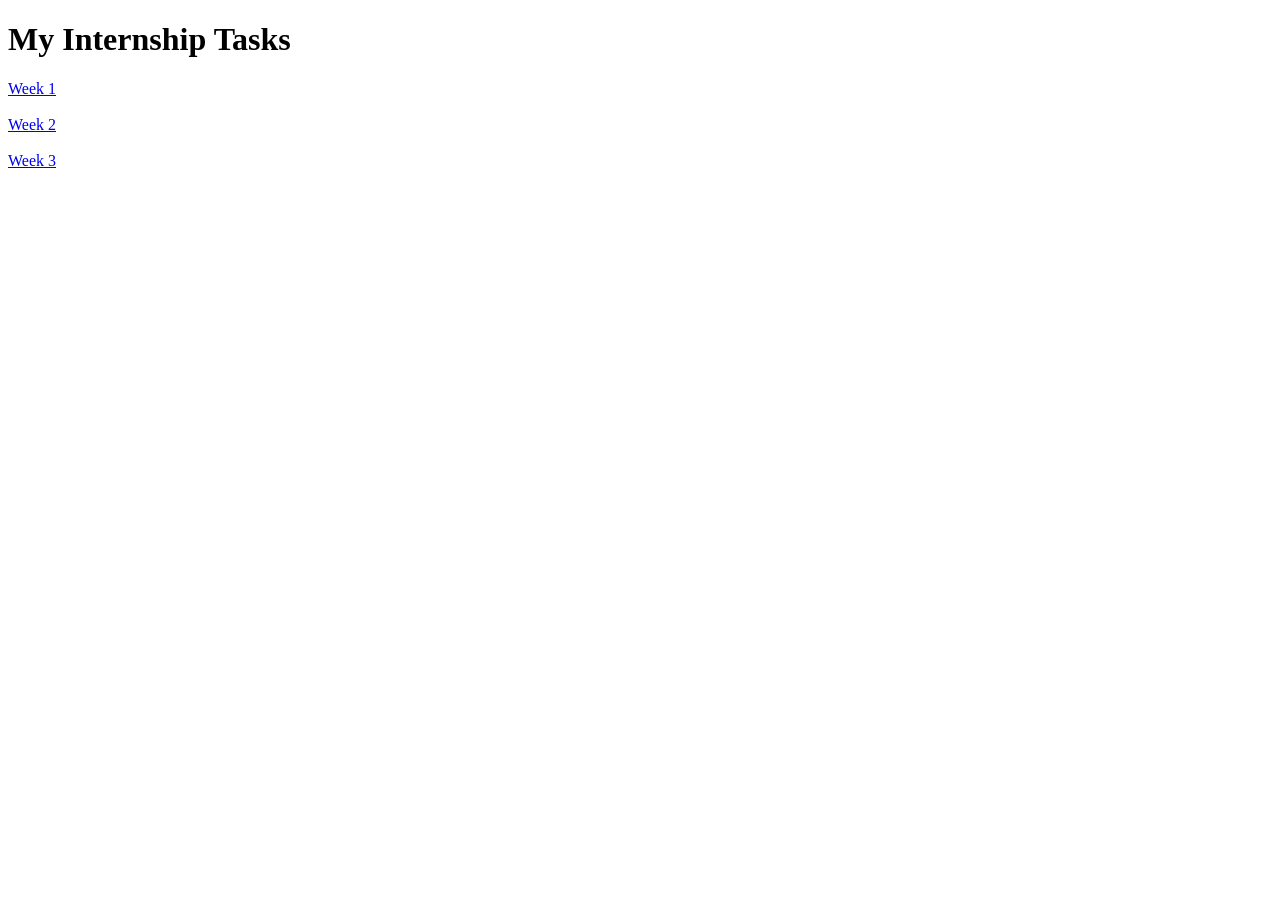
==== index.html @ 313297cf "Tasks Completed" ====
<!DOCTYPE html>
<html>
<head>
    <title>Maraij Babar Internship Tasks</title>
</head>
<body>
    <h1>My Internship Tasks</h1>

    <a href="Week%201/index.html">Week 1</a><br><br>
    <a href="Week%202/index.html">Week 2</a><br><br>
    <a href="Week%203/index.html">Week 3</a>
</body>
</html>
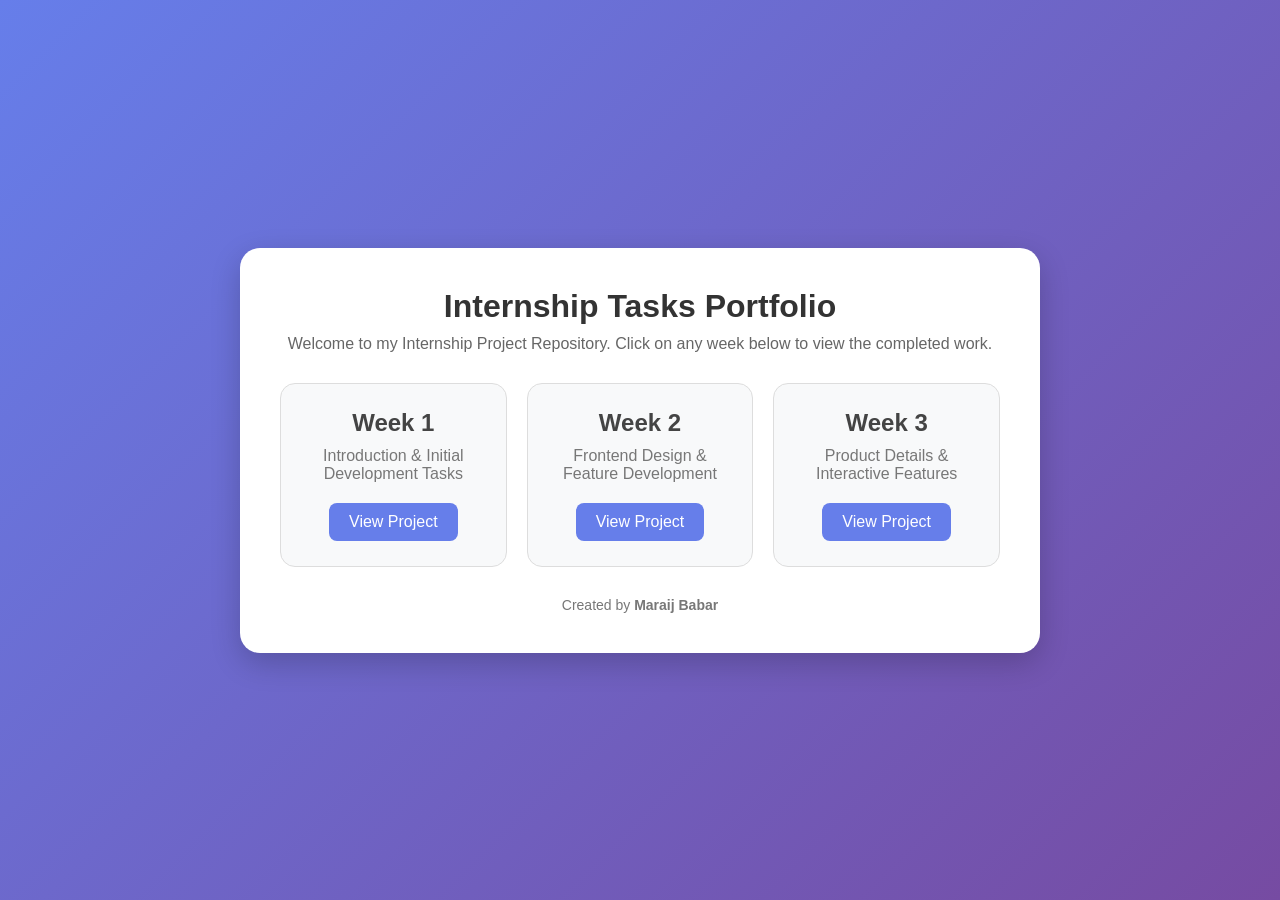
==== commit 1cf66ab9: "Update index.html" ====
--- a/index.html
+++ b/index.html
@@ -1,13 +1,140 @@
 <!DOCTYPE html>
-<html>
+<html lang="en">
 <head>
-    <title>Maraij Babar Internship Tasks</title>
+    <meta charset="UTF-8">
+    <meta name="viewport" content="width=device-width, initial-scale=1.0">
+    <title>Maraij Babar - Internship Tasks</title>
+
+    <style>
+        *{
+            margin:0;
+            padding:0;
+            box-sizing:border-box;
+            font-family:Arial, sans-serif;
+        }
+
+        body{
+            background: linear-gradient(135deg,#667eea,#764ba2);
+            min-height:100vh;
+            display:flex;
+            justify-content:center;
+            align-items:center;
+        }
+
+        .container{
+            background:white;
+            width:90%;
+            max-width:800px;
+            padding:40px;
+            border-radius:20px;
+            text-align:center;
+            box-shadow:0 10px 30px rgba(0,0,0,0.2);
+        }
+
+        h1{
+            color:#333;
+            margin-bottom:10px;
+        }
+
+        p{
+            color:#666;
+            margin-bottom:30px;
+        }
+
+        .tasks{
+            display:grid;
+            grid-template-columns:repeat(auto-fit,minmax(200px,1fr));
+            gap:20px;
+        }
+
+        .card{
+            background:#f8f9fa;
+            padding:25px;
+            border-radius:15px;
+            transition:0.3s;
+            border:1px solid #ddd;
+        }
+
+        .card:hover{
+            transform:translateY(-5px);
+            box-shadow:0 8px 20px rgba(0,0,0,0.15);
+        }
+
+        .card h2{
+            color:#444;
+            margin-bottom:10px;
+        }
+
+        .card p{
+            margin-bottom:20px;
+            color:#777;
+        }
+
+        .btn{
+            display:inline-block;
+            text-decoration:none;
+            background:#667eea;
+            color:white;
+            padding:10px 20px;
+            border-radius:8px;
+            transition:0.3s;
+        }
+
+        .btn:hover{
+            background:#4f63d8;
+        }
+
+        footer{
+            margin-top:30px;
+            color:#777;
+            font-size:14px;
+        }
+    </style>
 </head>
 <body>
-    <h1>My Internship Tasks</h1>
 
-    <a href="Week%201/index.html">Week 1</a><br><br>
-    <a href="Week%202/index.html">Week 2</a><br><br>
-    <a href="Week%203/index.html">Week 3</a>
+    <div class="container">
+
+        <h1> Internship Tasks Portfolio</h1>
+
+        <p>
+            Welcome to my Internship Project Repository.
+            Click on any week below to view the completed work.
+        </p>
+
+        <div class="tasks">
+
+            <div class="card">
+                <h2> Week 1</h2>
+                <p>Introduction & Initial Development Tasks</p>
+                <a href="Week%201/index.html" class="btn">
+                    View Project
+                </a>
+            </div>
+
+            <div class="card">
+                <h2> Week 2</h2>
+                <p>Frontend Design & Feature Development</p>
+                <a href="Week%202/index.html" class="btn">
+                    View Project
+                </a>
+            </div>
+
+            <div class="card">
+                <h2> Week 3</h2>
+                <p>Product Details & Interactive Features</p>
+                <a href="Week%203/index.html" class="btn">
+                    View Project
+                </a>
+            </div>
+
+        </div>
+
+        <footer>
+            Created by <strong>Maraij Babar</strong> 
+        </footer>
+
+    </div>
+
 </body>
 </html>
